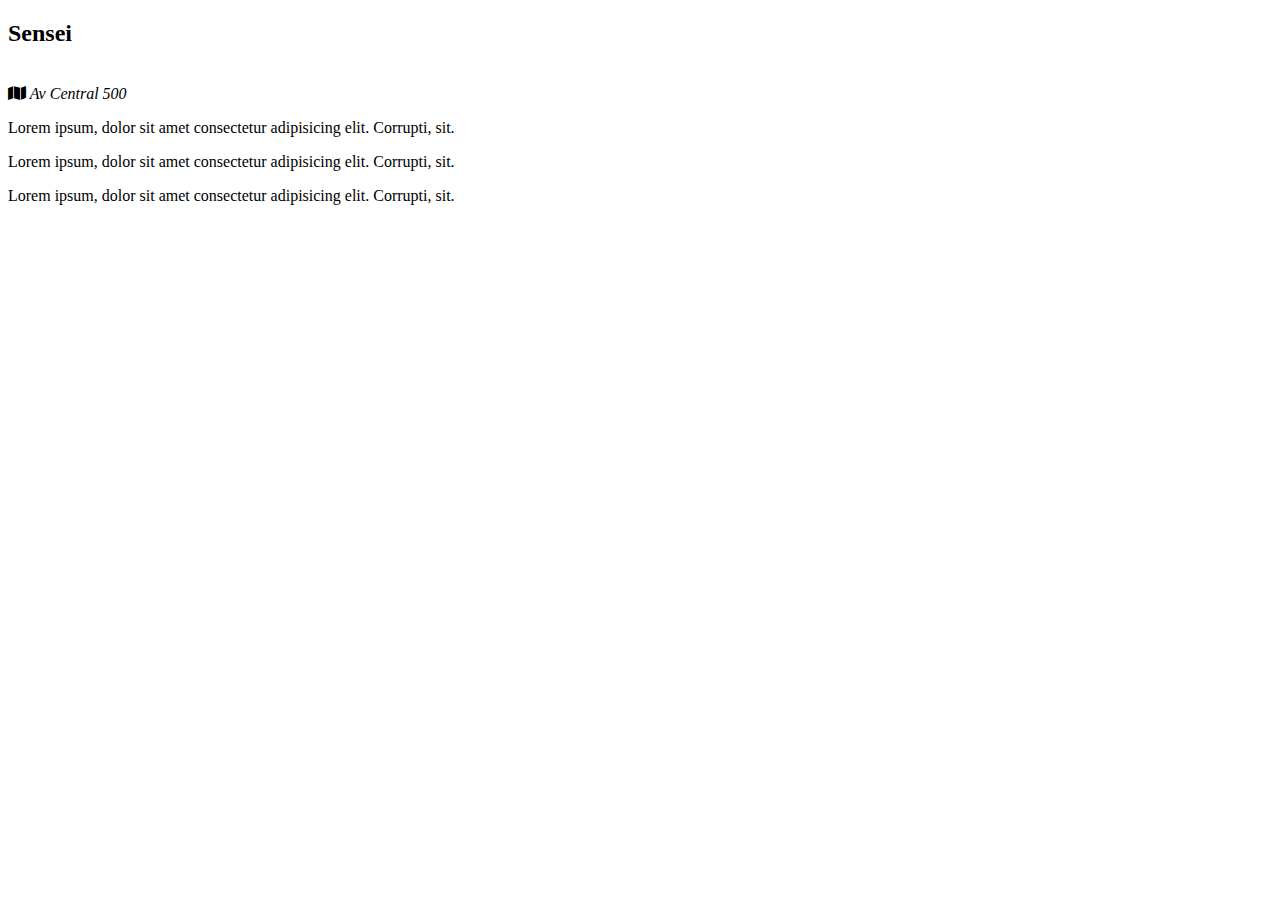
==== boletines/restaurantes/sensei.html @ 5f1e23c4 "dia1" ====
<!DOCTYPE html>
<html lang="en">
<head>
    <meta charset="UTF-8">
    <meta name="viewport" content="width=device-width, initial-scale=1.0">
    <title>Las mejores pizzas</title>
    <link rel="stylesheet" href="https://necolas.github.io/normalize.css/8.0.1/normalize.css">
    <link rel="stylesheet" href="../font-awesome/css/fontawesome.css">
    <link rel="stylesheet" href="../font-awesome/css/all.min.css">
    <link rel="stylesheet" href="../assets/css/main.css">
</head>
<body>
    <div class="container">
        <div class="content">
            <header>
                <h2>Sensei</h2>
            </header>
            <section>
                <img src="" alt="">
                <div class="text">
                    <address>
                        <i class="fa-solid fa-map"></i>
                        Av Central 500    
                    </address>
                    <p>
                        Lorem ipsum, dolor sit amet consectetur adipisicing elit. Corrupti, sit.
                    </p>
                    <p>
                        Lorem ipsum, dolor sit amet consectetur adipisicing elit. Corrupti, sit.
                    </p>
                    <p>
                        Lorem ipsum, dolor sit amet consectetur adipisicing elit. Corrupti, sit.
                    </p>
                </div>
            </section>
        </div>
    </div>
</body>
</html>
---- boletines/assets/css/main.css ----
td{
    border: solid 1px;
}
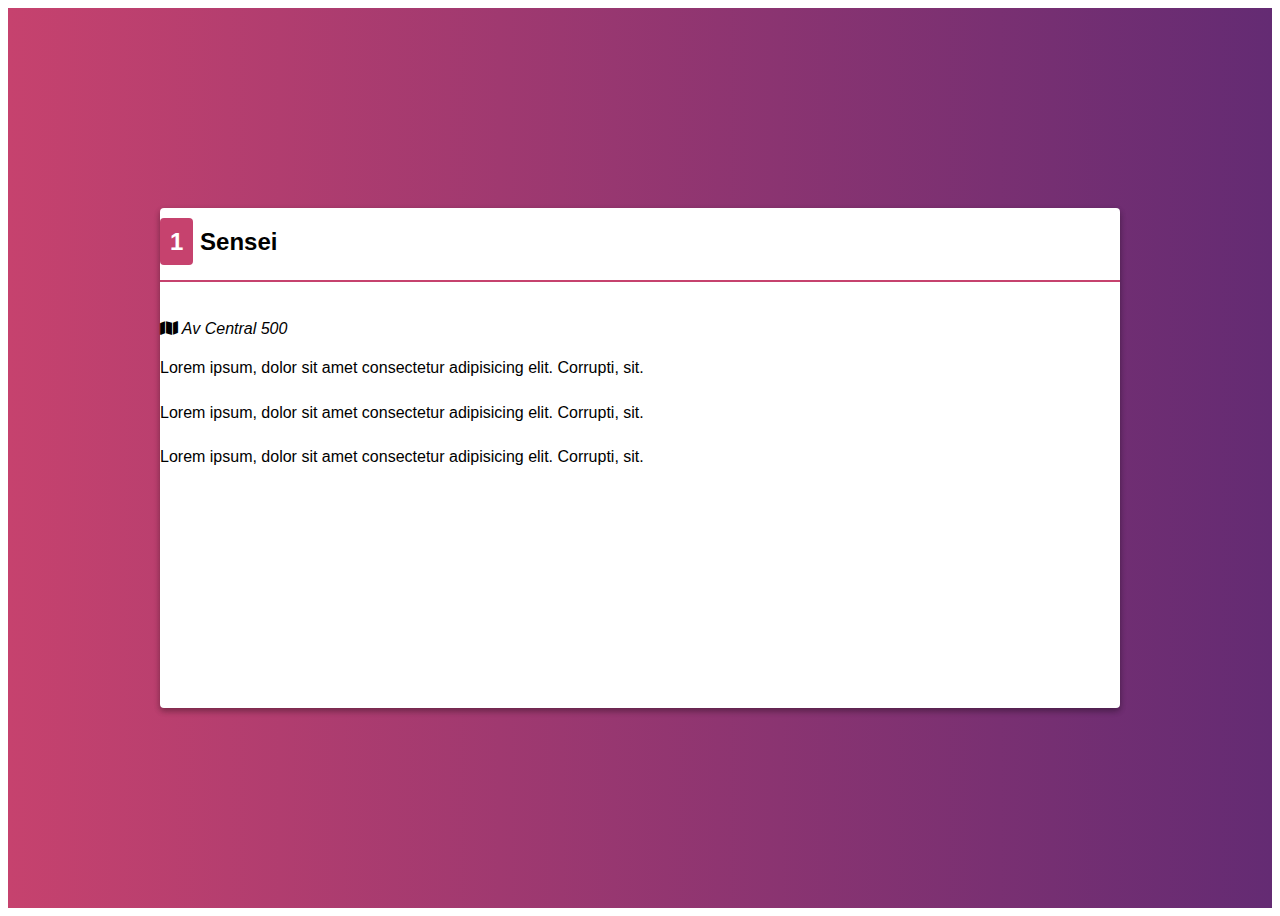
==== commit ffcfe67d: "Dia 2" ====
--- a/boletines/restaurantes/sensei.html
+++ b/boletines/restaurantes/sensei.html
@@ -4,6 +4,9 @@
     <meta charset="UTF-8">
     <meta name="viewport" content="width=device-width, initial-scale=1.0">
     <title>Las mejores pizzas</title>
+    <link rel="preconnect" href="https://fonts.googleapis.com">
+    <link rel="preconnect" href="https://fonts.gstatic.com" crossorigin>
+    <link href="https://fonts.googleapis.com/css2?family=Nunito+Sans:ital,opsz,wght@0,6..12,200..1000;1,6..12,200..1000&display=swap" rel="stylesheet">
     <link rel="stylesheet" href="https://necolas.github.io/normalize.css/8.0.1/normalize.css">
     <link rel="stylesheet" href="../font-awesome/css/fontawesome.css">
     <link rel="stylesheet" href="../font-awesome/css/all.min.css">
@@ -13,7 +16,10 @@
     <div class="container">
         <div class="content">
             <header>
-                <h2>Sensei</h2>
+                <h2 class="title-item">
+                    <span class="position">1</span>
+                    Sensei
+                </h2>
             </header>
             <section>
                 <img src="" alt="">
@@ -22,13 +28,13 @@
                         <i class="fa-solid fa-map"></i>
                         Av Central 500    
                     </address>
-                    <p>
+                    <p class="paragraph">
                         Lorem ipsum, dolor sit amet consectetur adipisicing elit. Corrupti, sit.
                     </p>
-                    <p>
+                    <p class="paragraph">
                         Lorem ipsum, dolor sit amet consectetur adipisicing elit. Corrupti, sit.
                     </p>
-                    <p>
+                    <p class="paragraph">
                         Lorem ipsum, dolor sit amet consectetur adipisicing elit. Corrupti, sit.
                     </p>
                 </div>
--- a/boletines/assets/css/main.css
+++ b/boletines/assets/css/main.css
@@ -1,3 +1,82 @@
-td{
-    border: solid 1px;
+/*Paleta de colores
+Rosa: #C6426E
+Morado: #642B73
+Negro: #999
+Gris: f5f5f5
+Rosa: #d500f9
+*/
+html{
+    font-family: 'Nunito', sans-serif;
+}
+
+a{
+    text-decoration: none;
+    color: #d500f9;
+}
+
+
+
+.title{
+    text-transform: uppercase;
+}
+
+.container{
+    background: #642B73;
+    background: -webkit-linear-gradient(to right, #C6426E, #642B73);
+    background: linear-gradient(to right, #C6426E, #642B73);
+    height: 100vh;
+    display: flex;
+    align-items: center;
+    justify-content: center;
+}
+
+.content{
+    max-width: 960px;
+    max-height: 500px;
+    width: 100%;
+    height: 100%;
+    background-color: white;
+    /*box-shadow: diferenciaHorizontal diferenciaVertical desenfoque amplitud color;*/
+    box-shadow: 0 3px 6px rgba(0,0,0,0.16), 0 3px 6px rgba(0,0,0,0.23);
+    border-radius: 4px;
+}
+
+.paragraph{
+    line-height: 1.8em;
+    font-weight: 300;
+}
+
+.fa-star{
+    color: #ffc400;
+}
+
+.table{
+    width: 100%;
+    border-spacing: 0;
+}
+
+.table td, .table th{
+    padding: 1em;
+    text-align: left;
+}
+
+.table tr:nth-child(even){
+    background-color: #f3e5f5;
+}
+
+.title-item{
+    /* border-bottom-style: solid;
+    border-width: 2px;
+    border-color: #C6426E; */
+
+    /* SHORTHAND PROPERTIES */
+    border-bottom: solid 2px #C6426E;
+    padding-bottom: 1em;
+}
+
+.position{
+    background-color: #C6426E;
+    color: white;
+    padding: 10px;
+    border-radius: 4px;
 }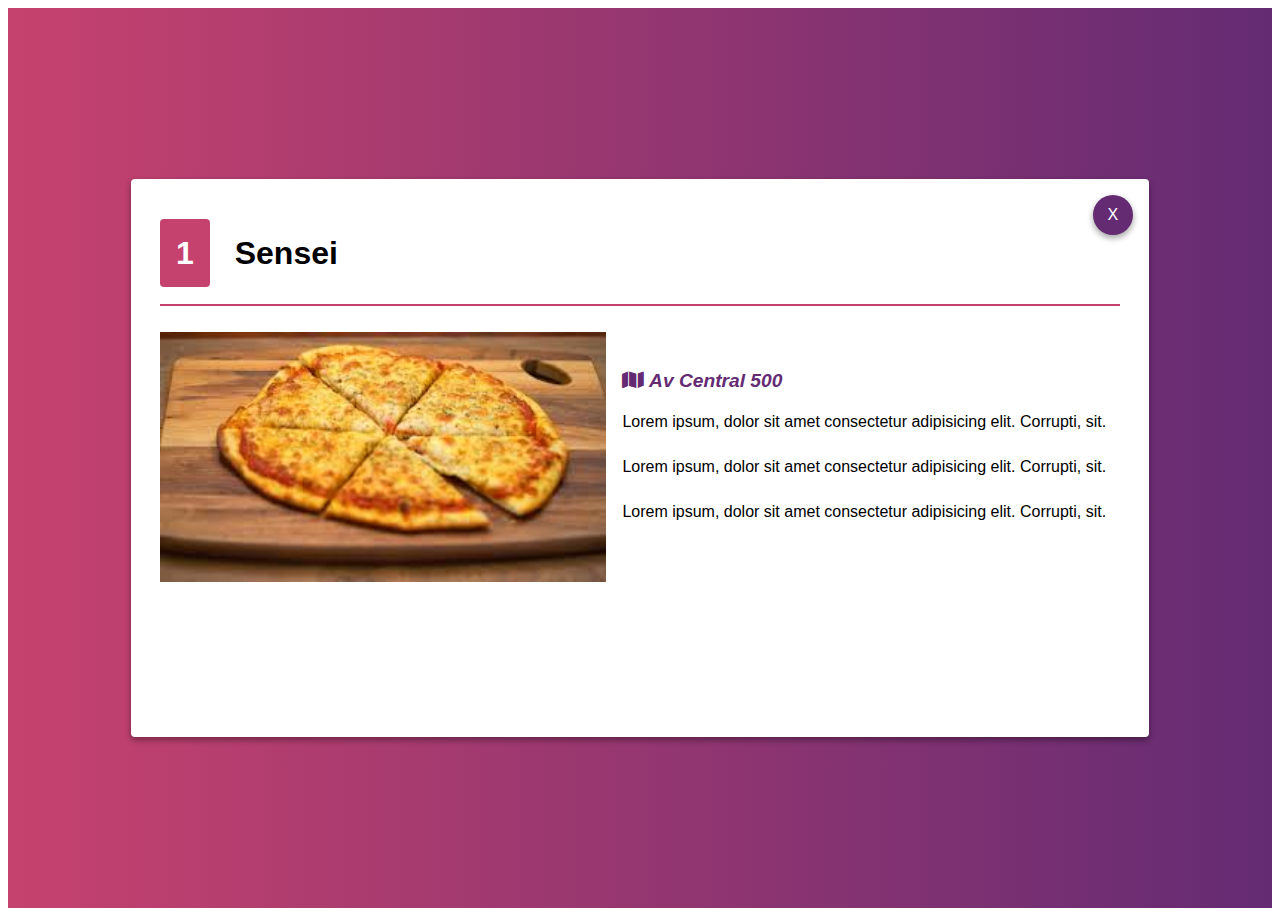
==== commit f4dc9a5c: "dia 3" ====
--- a/boletines/restaurantes/sensei.html
+++ b/boletines/restaurantes/sensei.html
@@ -4,6 +4,7 @@
     <meta charset="UTF-8">
     <meta name="viewport" content="width=device-width, initial-scale=1.0">
     <title>Las mejores pizzas</title>
+    <link rel="stylesheet" href="https://cdnjs.cloudflare.com/ajax/libs/animate.css/4.1.1/animate.min.css"/>
     <link rel="preconnect" href="https://fonts.googleapis.com">
     <link rel="preconnect" href="https://fonts.gstatic.com" crossorigin>
     <link href="https://fonts.googleapis.com/css2?family=Nunito+Sans:ital,opsz,wght@0,6..12,200..1000;1,6..12,200..1000&display=swap" rel="stylesheet">
@@ -14,7 +15,12 @@
 </head>
 <body>
     <div class="container">
-        <div class="content">
+        <div class="content animate__animated animate__fadeInDown"">
+            <div class="actions">
+                <a href="../" class="close">
+                    <span>X</span>
+                </a>
+            </div>
             <header>
                 <h2 class="title-item">
                     <span class="position">1</span>
@@ -22,9 +28,9 @@
                 </h2>
             </header>
             <section>
-                <img src="" alt="">
+                <img src="../assets/images/sensei.jpg" class="main-image" alt="imagen de pizza restaurante sensei">
                 <div class="text">
-                    <address>
+                    <address class="address">
                         <i class="fa-solid fa-map"></i>
                         Av Central 500    
                     </address>
--- a/boletines/assets/css/main.css
+++ b/boletines/assets/css/main.css
@@ -14,10 +14,17 @@
     color: #d500f9;
 }
 
+img{
+    max-width: 100%;
+}
 
+a:hover{
+    opacity: 0.8;
+}
 
 .title{
     text-transform: uppercase;
+    text-align: center;
 }
 
 .container{
@@ -32,13 +39,51 @@
 
 .content{
     max-width: 960px;
-    max-height: 500px;
     width: 100%;
-    height: 100%;
+    height: 80vh;
     background-color: white;
     /*box-shadow: diferenciaHorizontal diferenciaVertical desenfoque amplitud color;*/
     box-shadow: 0 3px 6px rgba(0,0,0,0.16), 0 3px 6px rgba(0,0,0,0.23);
     border-radius: 4px;
+    position: relative;
+    overflow: scroll;
+}
+
+.content{
+    padding: 1em;
+}
+td{
+    display: block;
+    width: 100%;
+}
+td:nth-of-type(1){
+    font-size: 1.5em;
+    font-weight: bold;
+    color: #642B73;
+}
+th{
+    display: none;
+}
+
+.actions{
+    position: absolute;
+    top: 1em;
+    right: 1em;
+}
+
+.close{
+    height: 40px;
+    width: 40px;
+    color: white;
+    border-radius: 50%;
+    background-color: #642B73;
+    display: inline-block;
+    box-shadow: 0 3px 6px rgba(0,0,0,0.16), 0 3px 6px rgba(0,0,0,0.23);
+    font-weight: 300;
+    cursor: pointer;
+    display: flex;
+    align-items: center;
+    justify-content: center;
 }
 
 .paragraph{
@@ -72,11 +117,49 @@
     /* SHORTHAND PROPERTIES */
     border-bottom: solid 2px #C6426E;
     padding-bottom: 1em;
+    font-size: 2em;
+}
+
+.address{
+    font-weight: bold;
+    color: #642B73;
+    font-size: 1.2em;
+    margin-top: 2em;
+    display: inline-block;
+}
+
+.main-image{
+    float: left;
+    margin-right: 1em;
+    height: 250px;
 }
 
 .position{
     background-color: #C6426E;
     color: white;
-    padding: 10px;
+    padding: 0.5em;
     border-radius: 4px;
+    margin-right: 0.5em;
+}
+
+@media (min-width:900px){
+    th{
+        display: table-cell;
+    }
+    td{
+        width: auto;
+        display: table-cell;
+    }
+    td:nth-of-type(1){
+        font-size: 1em;
+    }
+    .content{
+        padding: 1.8em;
+    }
+}
+
+@media (min-height:550px){
+    .content{
+        height: 500px;
+    }
 }